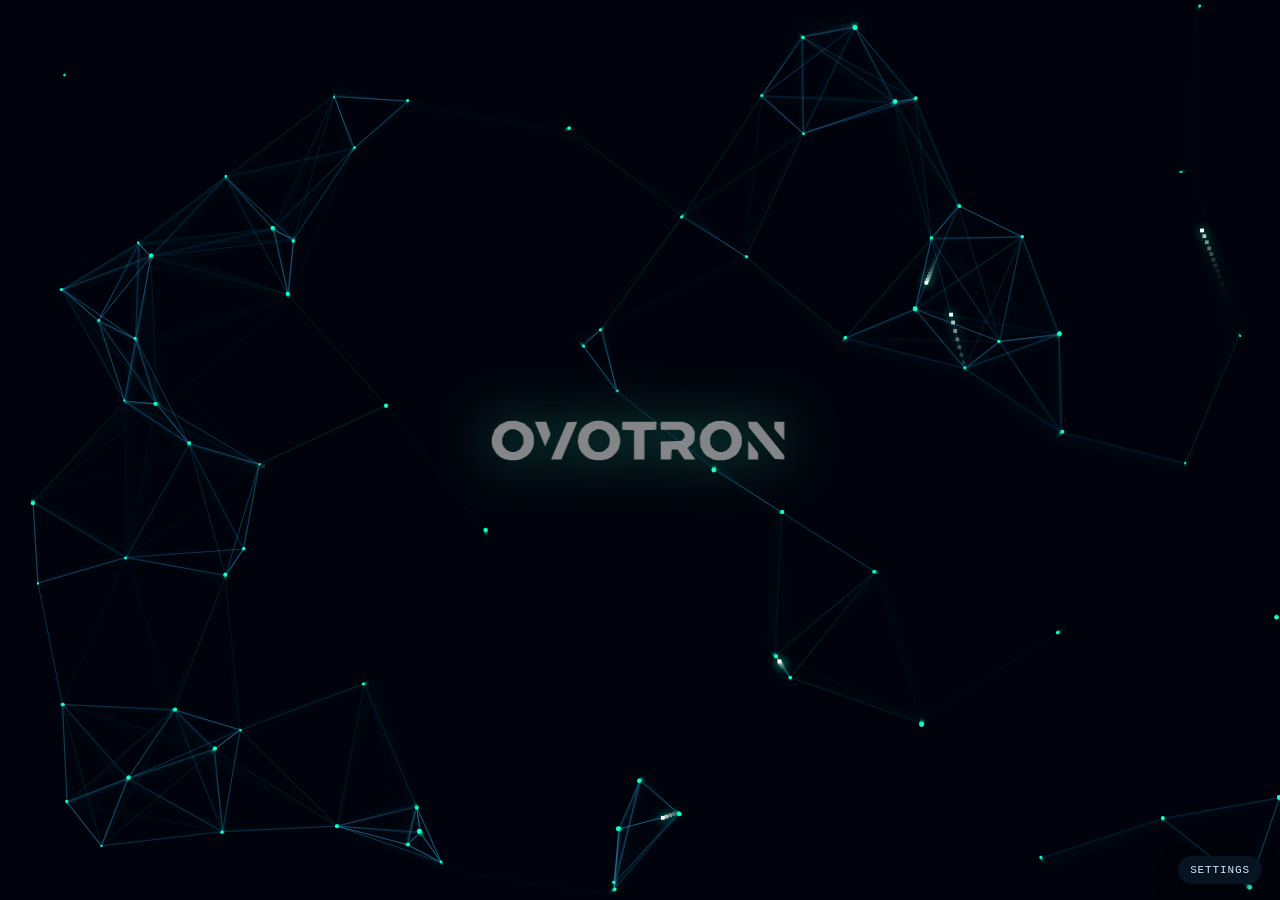
==== index.html @ 28a1f4f0 "Update brand watermark styling and enhance visual effects in index.html" ====
<!DOCTYPE html>
<html lang="en">

<head>
    <meta charset="UTF-8">
    <meta name="viewport" content="width=device-width, initial-scale=1.0">
    <title>Global Core Network | Tier-1 Visualization</title>
    <style>
        :root {
            --bg-0: #040b13;
            --bg-1: #0d1f32;
            --panel: rgba(8, 21, 35, 0.74);
            --line: rgba(95, 197, 255, 0.32);
            --text: #d5e8ff;
            --muted: #88a6c7;
            --accent: #31ffc7;
            --accent-warm: #ffb870;
        }

        * {
            box-sizing: border-box;
        }

        body {
            margin: 0;
            overflow: hidden;
            min-height: 100vh;
            background:
                radial-gradient(circle at 18% 15%, rgba(49, 255, 199, 0.15), transparent 35%),
                radial-gradient(circle at 80% 78%, rgba(255, 184, 112, 0.12), transparent 30%),
                linear-gradient(155deg, var(--bg-1), var(--bg-0) 56%);
            font-family: "Space Mono", "Consolas", "Courier New", monospace;
            color: var(--text);
        }

        canvas {
            position: fixed;
            inset: 0;
            display: block;
            width: 100vw;
            height: 100vh;
            z-index: 0;
            filter: contrast(1.06) saturate(1.15);
        }

        .brand-watermark {
            position: fixed;
            left: 50%;
            top: 50%;
            transform: translate(-50%, -50%);
            width: min(88vw, 1500px);
            height: min(72vh, 900px);
            opacity: 0.52;
            pointer-events: none;
            z-index: 1;
            object-fit: contain;
            mix-blend-mode: screen;
            filter: brightness(1.55) saturate(1.4) contrast(1.18) drop-shadow(0 0 24px rgba(49, 255, 199, 0.74));
        }

        .hud {
            position: fixed;
            top: auto;
            bottom: 16px;
            left: auto;
            right: 16px;
            width: min(440px, calc(100vw - 32px));
            padding: 14px 14px 10px;
            border: 1px solid var(--line);
            border-radius: 16px;
            background: var(--panel);
            -webkit-backdrop-filter: blur(10px);
            backdrop-filter: blur(10px);
            box-shadow: 0 14px 36px rgba(0, 0, 0, 0.34);
            z-index: 2;
            transition: transform 0.32s ease, opacity 0.32s ease;
        }

        .hud.collapsed {
            transform: translateY(calc(100% + 20px));
            opacity: 0;
            pointer-events: none;
        }

        .hud-launcher {
            position: fixed;
            top: auto;
            bottom: 16px;
            right: 18px;
            z-index: 3;
            appearance: none;
            border: 0;
            background: rgba(9, 23, 37, 0.86);
            color: var(--text);
            border-radius: 999px;
            padding: 8px 12px;
            font: inherit;
            font-size: 11px;
            letter-spacing: 0.08em;
            text-transform: uppercase;
            cursor: pointer;
            box-shadow: 0 8px 24px rgba(0, 0, 0, 0.3);
            opacity: 0;
            transform: translateX(-8px);
            pointer-events: none;
            transition: opacity 0.24s ease, transform 0.24s ease, background 0.2s ease;
        }

        .hud-launcher:hover {
            background: rgba(17, 39, 60, 0.92);
        }

        .hud-launcher.visible {
            opacity: 1;
            transform: translateX(0);
            pointer-events: auto;
        }

        .hud-header {
            display: flex;
            gap: 10px;
            align-items: center;
            justify-content: space-between;
            margin-bottom: 10px;
        }

        .hud-actions {
            display: inline-flex;
            align-items: center;
            gap: 8px;
        }

        .title {
            font-size: 12px;
            letter-spacing: 0.12em;
            text-transform: uppercase;
            color: var(--muted);
            margin: 0;
        }

        .status {
            display: inline-flex;
            align-items: center;
            gap: 8px;
            padding: 6px 8px;
            border: 1px solid rgba(49, 255, 199, 0.42);
            border-radius: 999px;
            font-size: 11px;
            letter-spacing: 0.08em;
            text-transform: uppercase;
            color: var(--accent);
            background: rgba(49, 255, 199, 0.08);
        }

        .hud-close {
            appearance: none;
            border: 0;
            background: rgba(149, 182, 223, 0.16);
            color: var(--text);
            width: 28px;
            height: 28px;
            border-radius: 50%;
            font: inherit;
            font-size: 16px;
            line-height: 1;
            cursor: pointer;
            transition: background 0.2s ease, transform 0.2s ease;
        }

        .hud-close:hover {
            background: rgba(149, 182, 223, 0.28);
            transform: scale(1.05);
        }

        .status-dot {
            width: 7px;
            height: 7px;
            border-radius: 50%;
            background: var(--accent);
            box-shadow: 0 0 10px var(--accent);
            animation: pulse 1.2s infinite;
        }

        .stats {
            display: grid;
            grid-template-columns: repeat(2, minmax(0, 1fr));
            gap: 8px;
            margin-bottom: 10px;
        }

        .stat {
            border: 1px solid rgba(149, 182, 223, 0.25);
            border-radius: 10px;
            padding: 8px;
            background: rgba(2, 10, 20, 0.52);
        }

        .stat-label {
            display: block;
            font-size: 10px;
            text-transform: uppercase;
            letter-spacing: 0.12em;
            color: var(--muted);
            margin-bottom: 4px;
        }

        .stat-value {
            font-size: 14px;
            color: var(--text);
        }

        .controls {
            display: flex;
            gap: 8px;
            margin-bottom: 10px;
        }

        .btn {
            appearance: none;
            border: 1px solid rgba(149, 182, 223, 0.35);
            background: rgba(15, 32, 52, 0.8);
            color: var(--text);
            border-radius: 10px;
            padding: 7px 11px;
            font: inherit;
            font-size: 12px;
            cursor: pointer;
            transition: transform 0.15s ease, border-color 0.2s ease, background 0.2s ease;
        }

        .btn:hover {
            transform: translateY(-1px);
            border-color: rgba(49, 255, 199, 0.52);
            background: rgba(16, 42, 67, 0.88);
        }

        .btn.primary {
            border-color: rgba(49, 255, 199, 0.42);
            color: #d8fff3;
            background: rgba(20, 69, 63, 0.55);
        }

        .logs {
            border-top: 1px solid rgba(149, 182, 223, 0.24);
            padding-top: 8px;
            max-height: 158px;
            overflow: auto;
        }

        .log-entry {
            font-size: 11px;
            color: #a9c4e4;
            padding: 2px 0;
            opacity: 0.9;
            animation: reveal 260ms ease;
        }

        .tip {
            font-size: 10px;
            color: #6f8eaf;
            margin-top: 6px;
        }

        @keyframes pulse {

            0%,
            100% {
                opacity: 0.6;
                transform: scale(1);
            }

            50% {
                opacity: 0.5;
                transform: scale(0.82);
            }
        }

        @keyframes reveal {
            from {
                opacity: 0;
                transform: translateY(-3px);
            }

            to {
                opacity: 0.9;
                transform: translateY(0);
            }
        }

        @media (max-width: 760px) {
            .hud {
                top: auto;
                bottom: 10px;
                left: auto;
                right: 10px;
                width: calc(100vw - 20px);
            }

            .hud.collapsed {
                transform: translateY(calc(100% + 20px));
            }

            .hud-launcher {
                top: auto;
                bottom: 10px;
                right: 10px;
            }

            .stats {
                grid-template-columns: repeat(2, minmax(0, 1fr));
            }

            .controls {
                flex-wrap: wrap;
            }

        }

        @media (prefers-reduced-motion: reduce) {

            .status-dot,
            .log-entry,
            .btn,
            .hud-close {
                animation: none !important;
                transition: none !important;
            }
        }
    </style>
</head>

<body>
    <section class="hud collapsed" aria-label="Tier-1 network telemetry">
        <div class="hud-header">
            <p class="title">Global Core Network / Tier-1 Fabric</p>
            <div class="hud-actions">
                <div class="status">
                    <span class="status-dot" aria-hidden="true"></span>
                    Operational
                </div>
                <button id="hudClose" class="hud-close" type="button" aria-label="Close telemetry panel">x</button>
            </div>
        </div>

        <div class="stats">
            <div class="stat">
                <span class="stat-label">Traffic</span>
                <strong id="traffic" class="stat-value">61.8 TB/s</strong>
            </div>
            <div class="stat">
                <span class="stat-label">Latency</span>
                <strong id="latency" class="stat-value">9.2 ms</strong>
            </div>
            <div class="stat">
                <span class="stat-label">Packet Rate</span>
                <strong id="packetRate" class="stat-value">14.3 M/s</strong>
            </div>
            <div class="stat">
                <span class="stat-label">Active Nodes</span>
                <strong id="nodeCount" class="stat-value">0</strong>
            </div>
        </div>

        <div class="controls">
            <button id="toggle" class="btn primary" type="button">Pause Scan</button>
            <button id="burst" class="btn" type="button">Inject Burst</button>
        </div>

        <div id="logs" class="logs" role="log" aria-live="polite" aria-relevant="additions"></div>
        <div class="tip">Tip: press P to pause/resume.</div>
    </section>
    <button id="hudLauncher" class="hud-launcher visible" type="button"
        aria-label="Open telemetry panel">Settings</button>

    <canvas id="canvas" aria-hidden="true">
        Your browser does not support HTML5 canvas.
    </canvas>

    <div class="logo-wrap">
        <svg class="brand-watermark" viewBox="0 0 400 120" xmlns="http://www.w3.org/2000/svg">

            <svg viewBox="0 0 926 684" xmlns="http://www.w3.org/2000/svg">
                <defs></defs>

                <!-- OVOTRON vector lettering -->
                <path fill="#efffff" fill-rule="evenodd"
                    d="M194 284L179 291L169 301L163 317L163 329L165 337L172 349L180 356L188 360L200 363L212 363L221 361L234 354L241 347L246 338L248 331L248 315L246 308L241 299L228 288L212 283Z M365 285L353 291L345 299L339 310L337 325L340 339L344 346L353 355L362 360L374 363L386 363L398 360L407 355L416 346L420 339L423 327L423 319L420 307L416 300L407 291L398 286L386 283L374 283Z M615 284L601 290L589 302L584 316L585 335L592 348L598 354L611 361L620 363L633 363L644 360L656 353L661 348L667 337L669 330L669 316L667 309L660 297L652 290L644 286L632 283Z M250 285L271 335L282 310L273 285Z M336 285L315 286L283 361L304 361Z M427 285L427 301L451 302L451 361L472 361L472 302L496 301L496 285Z M505 285L505 301L544 301L548 303L553 309L553 317L546 324L505 325L505 361L526 361L527 341L539 341L553 361L575 361L559 338L569 330L573 323L574 306L570 297L561 289L549 285Z M682 285L683 296L736 360L755 361L755 353L700 285Z M735 285L735 299L755 323L755 285Z M202 300L209 300L217 303L224 310L227 317L227 330L220 341L210 346L202 346L193 342L186 334L184 327L184 319L188 309L196 302Z M376 300L384 300L393 304L399 311L402 320L401 331L398 337L390 344L384 346L376 346L370 344L363 338L359 330L358 322L361 311L366 305Z M623 300L630 300L638 303L644 309L648 318L648 328L645 336L638 343L630 346L623 346L615 343L608 336L605 329L605 317L608 310L615 303Z M682 323L682 361L702 361L702 348Z" />
            </svg>

        </svg>
    </div>

    <script>
        const canvas = document.getElementById("canvas");
        const ctx = canvas.getContext("2d", { alpha: false });

        const trafficEl = document.getElementById("traffic");
        const latencyEl = document.getElementById("latency");
        const packetRateEl = document.getElementById("packetRate");
        const nodeCountEl = document.getElementById("nodeCount");
        const logContainer = document.getElementById("logs");
        const toggleBtn = document.getElementById("toggle");
        const burstBtn = document.getElementById("burst");
        const hud = document.querySelector(".hud");
        const hudLauncher = document.getElementById("hudLauncher");
        const hudCloseBtn = document.getElementById("hudClose");

        const settings = {
            color: "49, 255, 199",
            linkColor: "95, 197, 255",
            connectionDist: 170,
            packetChance: 0.00085,
            maxPackets: 520
        };

        const state = {
            width: 0,
            height: 0,
            dpr: Math.min(window.devicePixelRatio || 1, 2),
            particles: [],
            packets: [],
            running: true,
            reducedMotion: window.matchMedia("(prefers-reduced-motion: reduce)").matches,
            lastStatsUpdate: 0
        };

        const HUD_AUTO_HIDE_MS = 4200;
        let hudHideTimer = null;

        const logMessages = [
            "CONNECTION OPENED: [UDP] 192.168.1.1 > 10.0.0.45",
            "PACKET LOSS DETECTED: NODE_77",
            "HANDSHAKE SUCCESS: [TLS] TOKYO_CORE",
            "ROUTE REBALANCE: LATENCY OPTIMIZATION",
            "NODE HIT: 200 OK (8ms)",
            "FIREWALL BLOCK: UNAUTHORIZED IP",
            "DATA STREAM: MIRROR JOB 88%"
        ];

        class Particle {
            constructor() {
                this.x = Math.random() * state.width;
                this.y = Math.random() * state.height;
                this.vx = (Math.random() - 0.5) * 0.5;
                this.vy = (Math.random() - 0.5) * 0.5;
                this.size = 0.9 + Math.random() * 1.6;
            }

            update(dt) {
                this.x += this.vx * dt;
                this.y += this.vy * dt;

                if (this.x < 0 || this.x > state.width) {
                    this.vx *= -1;
                    this.x = Math.max(0, Math.min(state.width, this.x));
                }
                if (this.y < 0 || this.y > state.height) {
                    this.vy *= -1;
                    this.y = Math.max(0, Math.min(state.height, this.y));
                }
            }

            draw() {
                ctx.fillStyle = `rgba(${settings.color}, 0.86)`;
                ctx.beginPath();
                ctx.arc(this.x, this.y, this.size, 0, Math.PI * 2);
                ctx.fill();
            }
        }

        class Packet {
            constructor(startNode, endNode) {
                this.start = startNode;
                this.end = endNode;
                this.progress = 0;
                this.speed = 0.012 + Math.random() * 0.032;
            }

            update(dt) {
                this.progress += this.speed * dt;
            }

            draw() {
                const x = this.start.x + (this.end.x - this.start.x) * this.progress;
                const y = this.start.y + (this.end.y - this.start.y) * this.progress;
                ctx.fillStyle = "#ffffff";
                ctx.shadowBlur = 10;
                ctx.shadowColor = "#31ffc7";
                ctx.fillRect(x - 1.9, y - 1.9, 3.8, 3.8);
                ctx.shadowBlur = 0;
            }
        }

        function addLog(customMessage) {
            const entry = document.createElement("div");
            entry.className = "log-entry";
            const message = customMessage || logMessages[Math.floor(Math.random() * logMessages.length)];
            entry.textContent = `> ${message}`;
            logContainer.prepend(entry);
            if (logContainer.children.length > 9) {
                logContainer.lastElementChild.remove();
            }
        }

        function updateStats() {
            trafficEl.textContent = `${(Math.random() * 22 + 51).toFixed(1)} TB/s`;
            latencyEl.textContent = `${(Math.random() * 5 + 6.2).toFixed(1)} ms`;
            packetRateEl.textContent = `${(Math.random() * 3 + 12.5).toFixed(1)} M/s`;
            nodeCountEl.textContent = String(state.particles.length);
        }

        function showHud() {
            hud.classList.remove("collapsed");
            hudLauncher.classList.remove("visible");
        }

        function hideHud() {
            hud.classList.add("collapsed");
            hudLauncher.classList.add("visible");
        }

        function scheduleHudAutoHide() {
            if (hudHideTimer) {
                clearTimeout(hudHideTimer);
            }

            if (hud.classList.contains("collapsed")) {
                return;
            }

            hudHideTimer = setTimeout(() => {
                hideHud();
            }, HUD_AUTO_HIDE_MS);
        }

        function getNodeCount() {
            const area = window.innerWidth * window.innerHeight;
            const scale = Math.max(80, Math.min(190, Math.round(area / 14500)));
            return state.reducedMotion ? Math.round(scale * 0.6) : scale;
        }

        function spawnBurst() {
            for (let i = 0; i < 24; i += 1) {
                const start = state.particles[Math.floor(Math.random() * state.particles.length)];
                const end = state.particles[Math.floor(Math.random() * state.particles.length)];
                if (start && end && start !== end && state.packets.length < settings.maxPackets) {
                    state.packets.push(new Packet(start, end));
                }
            }
            addLog("BANDWIDTH BURST ROUTED THROUGH TIER-1 CORE");
        }

        function resize() {
            state.width = window.innerWidth;
            state.height = window.innerHeight;
            canvas.width = Math.floor(state.width * state.dpr);
            canvas.height = Math.floor(state.height * state.dpr);
            canvas.style.width = `${state.width}px`;
            canvas.style.height = `${state.height}px`;
            ctx.setTransform(state.dpr, 0, 0, state.dpr, 0, 0);

            state.particles = Array.from({ length: getNodeCount() }, () => new Particle());
            state.packets = [];
            updateStats();
        }

        function drawBackground() {
            ctx.fillStyle = "rgba(4, 11, 19, 0.28)";
            ctx.fillRect(0, 0, state.width, state.height);
        }

        function animate(timestamp) {
            const deltaMs = Math.min(36, timestamp - (animate.lastTime || timestamp));
            animate.lastTime = timestamp;
            const dt = deltaMs / 16.67;

            if (state.running) {
                drawBackground();
                const maxDistSq = settings.connectionDist * settings.connectionDist;

                for (let i = 0; i < state.particles.length; i += 1) {
                    const a = state.particles[i];
                    for (let j = i + 1; j < state.particles.length; j += 1) {
                        const b = state.particles[j];
                        const dx = a.x - b.x;
                        const dy = a.y - b.y;
                        const distSq = dx * dx + dy * dy;
                        if (distSq < maxDistSq) {
                            const dist = Math.sqrt(distSq);
                            const opacity = (1 - dist / settings.connectionDist) * 0.26;
                            ctx.strokeStyle = `rgba(${settings.linkColor}, ${opacity})`;
                            ctx.lineWidth = 1;
                            ctx.beginPath();
                            ctx.moveTo(a.x, a.y);
                            ctx.lineTo(b.x, b.y);
                            ctx.stroke();

                            if (!state.reducedMotion && Math.random() < settings.packetChance * dt && state.packets.length < settings.maxPackets) {
                                state.packets.push(new Packet(a, b));
                            }
                        }
                    }
                }

                state.packets = state.packets.filter((packet) => packet.progress < 1);
                state.packets.forEach((packet) => {
                    packet.update(dt);
                    packet.draw();
                });

                state.particles.forEach((particle) => {
                    particle.update(dt);
                    particle.draw();
                });

                if (!state.reducedMotion && Math.random() > 0.992) {
                    ctx.fillStyle = "rgba(49, 255, 199, 0.03)";
                    ctx.fillRect(0, 0, state.width, state.height);
                }
            }

            if (timestamp - state.lastStatsUpdate > 700) {
                updateStats();
                state.lastStatsUpdate = timestamp;
            }

            requestAnimationFrame(animate);
        }

        function setRunning(nextRunning) {
            state.running = nextRunning;
            toggleBtn.textContent = state.running ? "Pause Scan" : "Resume Scan";
            addLog(state.running ? "SCAN LOOP RESUMED" : "SCAN LOOP PAUSED");
            scheduleHudAutoHide();
        }

        toggleBtn.addEventListener("click", () => setRunning(!state.running));
        burstBtn.addEventListener("click", () => {
            spawnBurst();
            scheduleHudAutoHide();
        });

        hudLauncher.addEventListener("click", () => {
            showHud();
            scheduleHudAutoHide();
        });

        hudCloseBtn.addEventListener("click", () => {
            hideHud();
        });

        hud.addEventListener("pointerenter", () => {
            if (hudHideTimer) {
                clearTimeout(hudHideTimer);
            }
        });

        hud.addEventListener("pointerleave", () => {
            scheduleHudAutoHide();
        });

        document.addEventListener("pointerdown", () => {
            if (!hud.classList.contains("collapsed")) {
                scheduleHudAutoHide();
            }
        });

        document.addEventListener("keydown", (event) => {
            if (event.key.toLowerCase() === "p") {
                setRunning(!state.running);
                return;
            }

            if (event.key === "Escape") {
                hideHud();
                return;
            }

            if (hud.classList.contains("collapsed") && (event.key === "h" || event.key === "H")) {
                showHud();
            }

            scheduleHudAutoHide();
        });

        window.addEventListener("resize", resize);

        addLog("TIER-1 CONTROL PLANE INITIALIZED");
        addLog("BGP SESSIONS NOMINAL");
        setInterval(() => addLog(), 2200);

        resize();
        scheduleHudAutoHide();
        requestAnimationFrame(animate);
    </script>
</body>

</html>
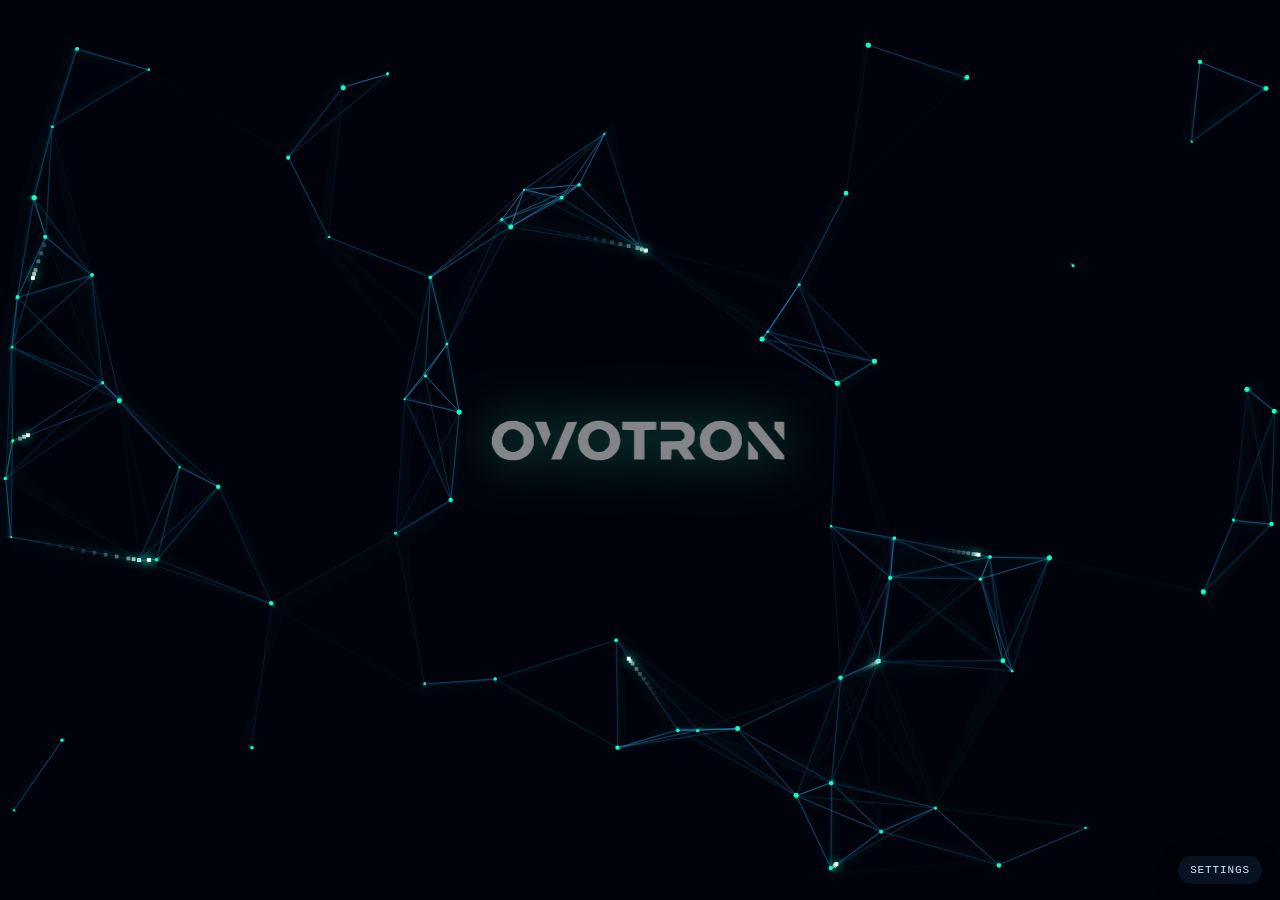
==== commit 0812dcd3: "Add favicon images and web manifest file - Added favicon images: favicon-16x16.png, favicon-32x32.pn" ====
--- a/index.html
+++ b/index.html
@@ -4,6 +4,10 @@
 <head>
     <meta charset="UTF-8">
     <meta name="viewport" content="width=device-width, initial-scale=1.0">
+    <link rel="apple-touch-icon" sizes="180x180" href="/apple-touch-icon.png">
+    <link rel="icon" type="image/png" sizes="32x32" href="/favicon-32x32.png">
+    <link rel="icon" type="image/png" sizes="16x16" href="/favicon-16x16.png">
+    <link rel="manifest" href="/site.webmanifest">
     <title>Global Core Network | Tier-1 Visualization</title>
     <style>
         :root {
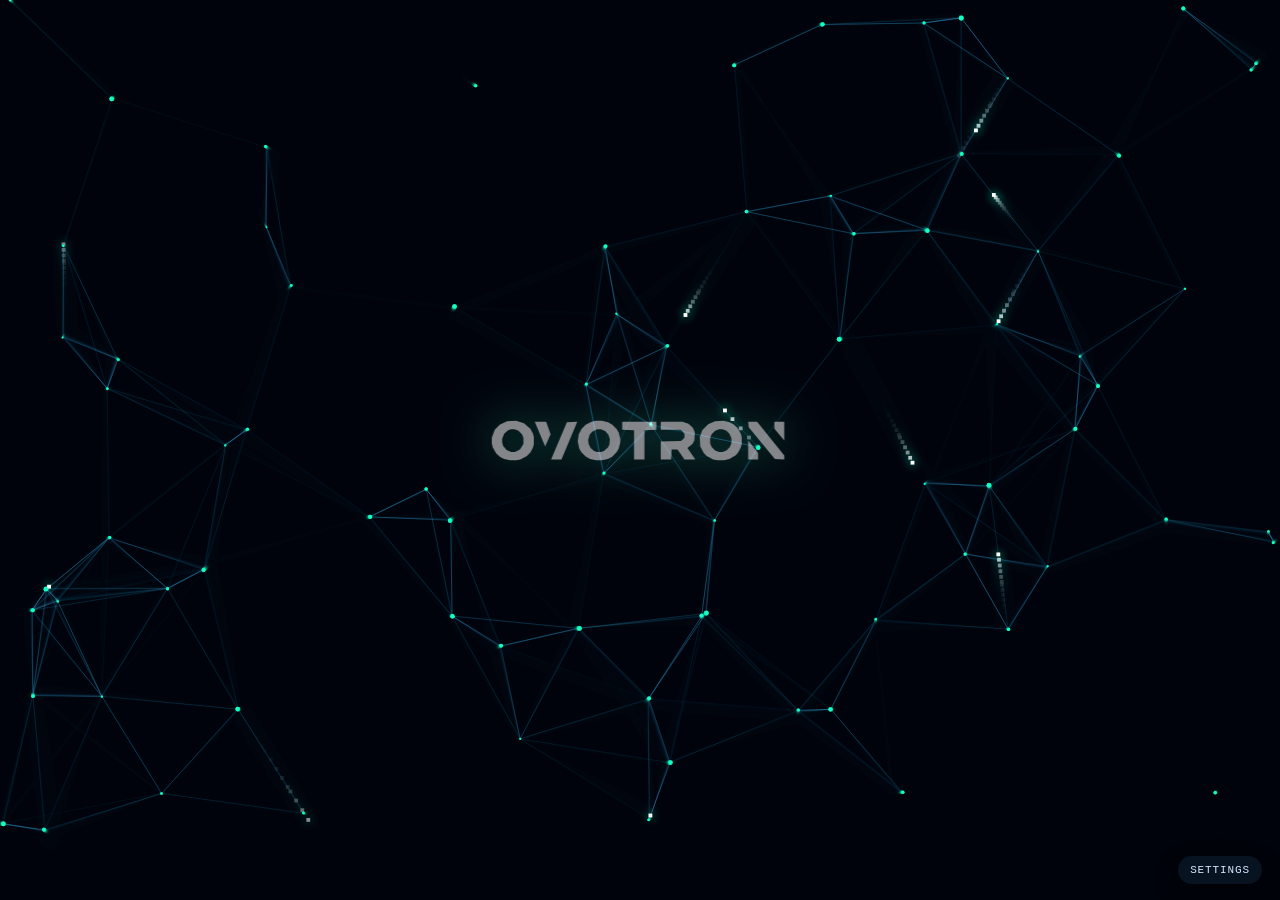
==== commit 3a4e3274: "Update page title to reflect branding as OVOTRON" ====
--- a/index.html
+++ b/index.html
@@ -8,7 +8,7 @@
     <link rel="icon" type="image/png" sizes="32x32" href="/favicon-32x32.png">
     <link rel="icon" type="image/png" sizes="16x16" href="/favicon-16x16.png">
     <link rel="manifest" href="/site.webmanifest">
-    <title>Global Core Network | Tier-1 Visualization</title>
+    <title>OVOTRON</title>
     <style>
         :root {
             --bg-0: #040b13;
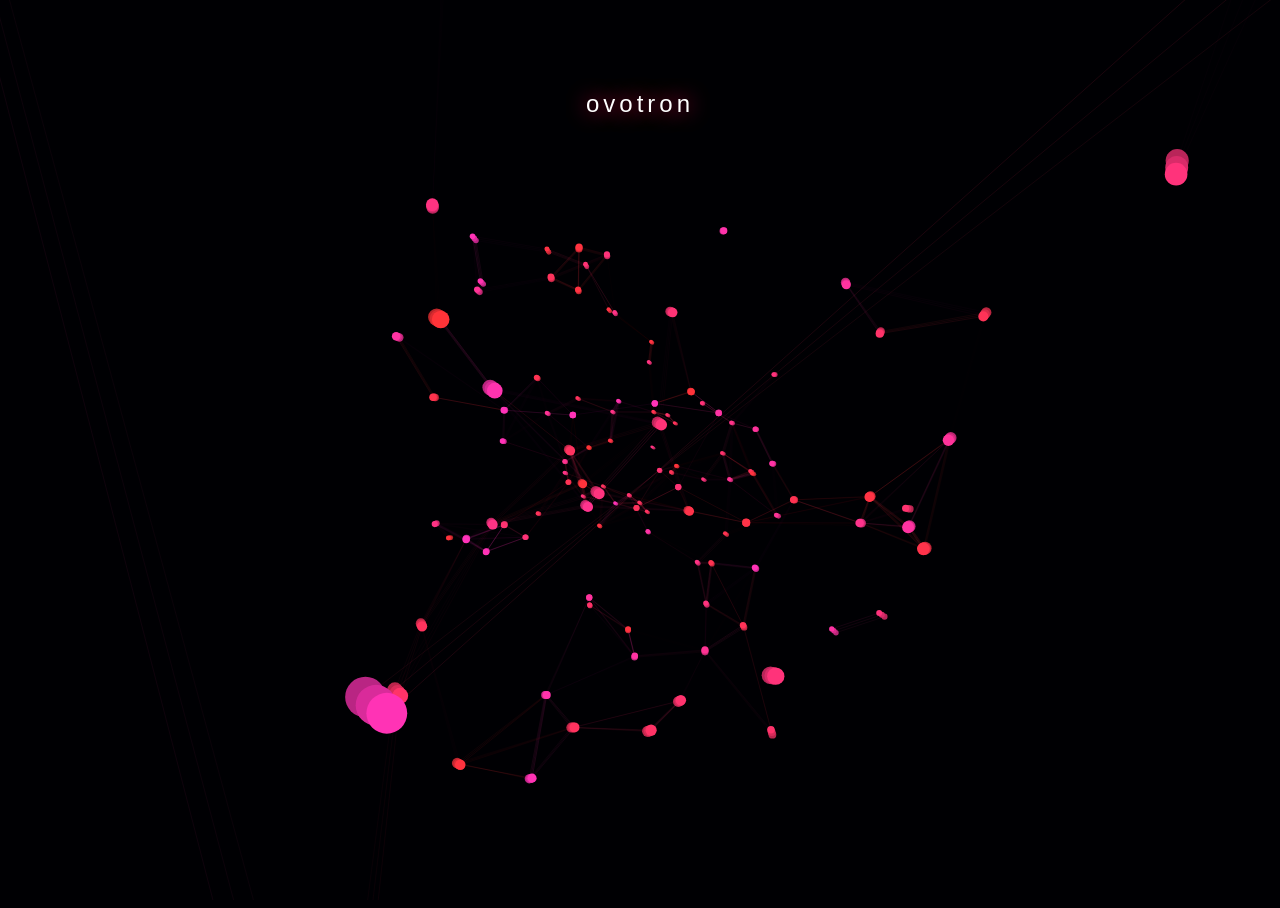
==== commit 134369f2: "Refactor index.html for improved styling and performance; add workspace.xml for project configuratio" ====
--- a/index.html
+++ b/index.html
@@ -10,692 +10,152 @@
     <link rel="manifest" href="/site.webmanifest">
     <title>OVOTRON</title>
     <style>
-        :root {
-            --bg-0: #040b13;
-            --bg-1: #0d1f32;
-            --panel: rgba(8, 21, 35, 0.74);
-            --line: rgba(95, 197, 255, 0.32);
-            --text: #d5e8ff;
-            --muted: #88a6c7;
-            --accent: #31ffc7;
-            --accent-warm: #ffb870;
-        }
-
+    <style>
         * {
+            margin: 0;
+            padding: 0;
             box-sizing: border-box;
         }
 
-        body {
-            margin: 0;
+        body,
+        html {
+            width: 100%;
+            height: 100%;
             overflow: hidden;
-            min-height: 100vh;
-            background:
-                radial-gradient(circle at 18% 15%, rgba(49, 255, 199, 0.15), transparent 35%),
-                radial-gradient(circle at 80% 78%, rgba(255, 184, 112, 0.12), transparent 30%),
-                linear-gradient(155deg, var(--bg-1), var(--bg-0) 56%);
-            font-family: "Space Mono", "Consolas", "Courier New", monospace;
-            color: var(--text);
+            background: #010105;
         }
 
         canvas {
-            position: fixed;
-            inset: 0;
-            display: block;
-            width: 100vw;
-            height: 100vh;
-            z-index: 0;
-            filter: contrast(1.06) saturate(1.15);
-        }
-
-        .brand-watermark {
-            position: fixed;
-            left: 50%;
-            top: 50%;
-            transform: translate(-50%, -50%);
-            width: min(88vw, 1500px);
-            height: min(72vh, 900px);
-            opacity: 0.52;
-            pointer-events: none;
-            z-index: 1;
-            object-fit: contain;
-            mix-blend-mode: screen;
-            filter: brightness(1.55) saturate(1.4) contrast(1.18) drop-shadow(0 0 24px rgba(49, 255, 199, 0.74));
-        }
-
-        .hud {
-            position: fixed;
-            top: auto;
-            bottom: 16px;
-            left: auto;
-            right: 16px;
-            width: min(440px, calc(100vw - 32px));
-            padding: 14px 14px 10px;
-            border: 1px solid var(--line);
-            border-radius: 16px;
-            background: var(--panel);
-            -webkit-backdrop-filter: blur(10px);
-            backdrop-filter: blur(10px);
-            box-shadow: 0 14px 36px rgba(0, 0, 0, 0.34);
-            z-index: 2;
-            transition: transform 0.32s ease, opacity 0.32s ease;
-        }
-
-        .hud.collapsed {
-            transform: translateY(calc(100% + 20px));
-            opacity: 0;
-            pointer-events: none;
-        }
-
-        .hud-launcher {
-            position: fixed;
-            top: auto;
-            bottom: 16px;
-            right: 18px;
-            z-index: 3;
-            appearance: none;
-            border: 0;
-            background: rgba(9, 23, 37, 0.86);
-            color: var(--text);
-            border-radius: 999px;
-            padding: 8px 12px;
-            font: inherit;
-            font-size: 11px;
-            letter-spacing: 0.08em;
-            text-transform: uppercase;
-            cursor: pointer;
-            box-shadow: 0 8px 24px rgba(0, 0, 0, 0.3);
-            opacity: 0;
-            transform: translateX(-8px);
-            pointer-events: none;
-            transition: opacity 0.24s ease, transform 0.24s ease, background 0.2s ease;
-        }
-
-        .hud-launcher:hover {
-            background: rgba(17, 39, 60, 0.92);
-        }
-
-        .hud-launcher.visible {
-            opacity: 1;
-            transform: translateX(0);
-            pointer-events: auto;
-        }
-
-        .hud-header {
-            display: flex;
-            gap: 10px;
-            align-items: center;
-            justify-content: space-between;
-            margin-bottom: 10px;
-        }
-
-        .hud-actions {
-            display: inline-flex;
-            align-items: center;
-            gap: 8px;
+            position: absolute;
+            top: 0;
+            left: 0;
+            width: 100%;
+            height: 100%;
         }
 
         .title {
-            font-size: 12px;
-            letter-spacing: 0.12em;
-            text-transform: uppercase;
-            color: var(--muted);
-            margin: 0;
-        }
-
-        .status {
-            display: inline-flex;
-            align-items: center;
-            gap: 8px;
-            padding: 6px 8px;
-            border: 1px solid rgba(49, 255, 199, 0.42);
-            border-radius: 999px;
-            font-size: 11px;
-            letter-spacing: 0.08em;
-            text-transform: uppercase;
-            color: var(--accent);
-            background: rgba(49, 255, 199, 0.08);
-        }
-
-        .hud-close {
-            appearance: none;
-            border: 0;
-            background: rgba(149, 182, 223, 0.16);
-            color: var(--text);
-            width: 28px;
-            height: 28px;
-            border-radius: 50%;
-            font: inherit;
-            font-size: 16px;
-            line-height: 1;
-            cursor: pointer;
-            transition: background 0.2s ease, transform 0.2s ease;
-        }
-
-        .hud-close:hover {
-            background: rgba(149, 182, 223, 0.28);
-            transform: scale(1.05);
-        }
-
-        .status-dot {
-            width: 7px;
-            height: 7px;
-            border-radius: 50%;
-            background: var(--accent);
-            box-shadow: 0 0 10px var(--accent);
-            animation: pulse 1.2s infinite;
-        }
-
-        .stats {
-            display: grid;
-            grid-template-columns: repeat(2, minmax(0, 1fr));
-            gap: 8px;
-            margin-bottom: 10px;
-        }
-
-        .stat {
-            border: 1px solid rgba(149, 182, 223, 0.25);
-            border-radius: 10px;
-            padding: 8px;
-            background: rgba(2, 10, 20, 0.52);
-        }
-
-        .stat-label {
-            display: block;
-            font-size: 10px;
-            text-transform: uppercase;
-            letter-spacing: 0.12em;
-            color: var(--muted);
-            margin-bottom: 4px;
-        }
-
-        .stat-value {
-            font-size: 14px;
-            color: var(--text);
-        }
-
-        .controls {
-            display: flex;
-            gap: 8px;
-            margin-bottom: 10px;
-        }
-
-        .btn {
-            appearance: none;
-            border: 1px solid rgba(149, 182, 223, 0.35);
-            background: rgba(15, 32, 52, 0.8);
-            color: var(--text);
-            border-radius: 10px;
-            padding: 7px 11px;
-            font: inherit;
-            font-size: 12px;
-            cursor: pointer;
-            transition: transform 0.15s ease, border-color 0.2s ease, background 0.2s ease;
-        }
-
-        .btn:hover {
-            transform: translateY(-1px);
-            border-color: rgba(49, 255, 199, 0.52);
-            background: rgba(16, 42, 67, 0.88);
-        }
-
-        .btn.primary {
-            border-color: rgba(49, 255, 199, 0.42);
-            color: #d8fff3;
-            background: rgba(20, 69, 63, 0.55);
-        }
-
-        .logs {
-            border-top: 1px solid rgba(149, 182, 223, 0.24);
-            padding-top: 8px;
-            max-height: 158px;
-            overflow: auto;
-        }
-
-        .log-entry {
-            font-size: 11px;
-            color: #a9c4e4;
-            padding: 2px 0;
-            opacity: 0.9;
-            animation: reveal 260ms ease;
-        }
-
-        .tip {
-            font-size: 10px;
-            color: #6f8eaf;
-            margin-top: 6px;
-        }
-
-        @keyframes pulse {
-
-            0%,
-            100% {
-                opacity: 0.6;
-                transform: scale(1);
-            }
-
-            50% {
-                opacity: 0.5;
-                transform: scale(0.82);
-            }
-        }
-
-        @keyframes reveal {
-            from {
-                opacity: 0;
-                transform: translateY(-3px);
-            }
-
-            to {
-                opacity: 0.9;
-                transform: translateY(0);
-            }
-        }
-
-        @media (max-width: 760px) {
-            .hud {
-                top: auto;
-                bottom: 10px;
-                left: auto;
-                right: 10px;
-                width: calc(100vw - 20px);
-            }
-
-            .hud.collapsed {
-                transform: translateY(calc(100% + 20px));
-            }
-
-            .hud-launcher {
-                top: auto;
-                bottom: 10px;
-                right: 10px;
-            }
-
-            .stats {
-                grid-template-columns: repeat(2, minmax(0, 1fr));
-            }
-
-            .controls {
-                flex-wrap: wrap;
-            }
-
-        }
-
-        @media (prefers-reduced-motion: reduce) {
-
-            .status-dot,
-            .log-entry,
-            .btn,
-            .hud-close {
-                animation: none !important;
-                transition: none !important;
-            }
+            position: absolute;
+            top: 10%;
+            left: 50%;
+            transform: translateX(-50%);
+            color: #fff;
+            font-family: 'Arial Black', sans-serif;
+            font-size: 1.5rem;
+            letter-spacing: 4px;
+            text-align: center;
+            text-shadow: 0 0 20px #ff0055;
+            z-index: 10;
+            pointer-events: none;
         }
     </style>
 </head>
 
 <body>
-    <section class="hud collapsed" aria-label="Tier-1 network telemetry">
-        <div class="hud-header">
-            <p class="title">Global Core Network / Tier-1 Fabric</p>
-            <div class="hud-actions">
-                <div class="status">
-                    <span class="status-dot" aria-hidden="true"></span>
-                    Operational
-                </div>
-                <button id="hudClose" class="hud-close" type="button" aria-label="Close telemetry panel">x</button>
-            </div>
-        </div>
 
-        <div class="stats">
-            <div class="stat">
-                <span class="stat-label">Traffic</span>
-                <strong id="traffic" class="stat-value">61.8 TB/s</strong>
-            </div>
-            <div class="stat">
-                <span class="stat-label">Latency</span>
-                <strong id="latency" class="stat-value">9.2 ms</strong>
-            </div>
-            <div class="stat">
-                <span class="stat-label">Packet Rate</span>
-                <strong id="packetRate" class="stat-value">14.3 M/s</strong>
-            </div>
-            <div class="stat">
-                <span class="stat-label">Active Nodes</span>
-                <strong id="nodeCount" class="stat-value">0</strong>
-            </div>
-        </div>
-
-        <div class="controls">
-            <button id="toggle" class="btn primary" type="button">Pause Scan</button>
-            <button id="burst" class="btn" type="button">Inject Burst</button>
-        </div>
-
-        <div id="logs" class="logs" role="log" aria-live="polite" aria-relevant="additions"></div>
-        <div class="tip">Tip: press P to pause/resume.</div>
-    </section>
-    <button id="hudLauncher" class="hud-launcher visible" type="button"
-        aria-label="Open telemetry panel">Settings</button>
-
-    <canvas id="canvas" aria-hidden="true">
-        Your browser does not support HTML5 canvas.
-    </canvas>
-
-    <div class="logo-wrap">
-        <svg class="brand-watermark" viewBox="0 0 400 120" xmlns="http://www.w3.org/2000/svg">
-
-            <svg viewBox="0 0 926 684" xmlns="http://www.w3.org/2000/svg">
-                <defs></defs>
-
-                <!-- OVOTRON vector lettering -->
-                <path fill="#efffff" fill-rule="evenodd"
-                    d="M194 284L179 291L169 301L163 317L163 329L165 337L172 349L180 356L188 360L200 363L212 363L221 361L234 354L241 347L246 338L248 331L248 315L246 308L241 299L228 288L212 283Z M365 285L353 291L345 299L339 310L337 325L340 339L344 346L353 355L362 360L374 363L386 363L398 360L407 355L416 346L420 339L423 327L423 319L420 307L416 300L407 291L398 286L386 283L374 283Z M615 284L601 290L589 302L584 316L585 335L592 348L598 354L611 361L620 363L633 363L644 360L656 353L661 348L667 337L669 330L669 316L667 309L660 297L652 290L644 286L632 283Z M250 285L271 335L282 310L273 285Z M336 285L315 286L283 361L304 361Z M427 285L427 301L451 302L451 361L472 361L472 302L496 301L496 285Z M505 285L505 301L544 301L548 303L553 309L553 317L546 324L505 325L505 361L526 361L527 341L539 341L553 361L575 361L559 338L569 330L573 323L574 306L570 297L561 289L549 285Z M682 285L683 296L736 360L755 361L755 353L700 285Z M735 285L735 299L755 323L755 285Z M202 300L209 300L217 303L224 310L227 317L227 330L220 341L210 346L202 346L193 342L186 334L184 327L184 319L188 309L196 302Z M376 300L384 300L393 304L399 311L402 320L401 331L398 337L390 344L384 346L376 346L370 344L363 338L359 330L358 322L361 311L366 305Z M623 300L630 300L638 303L644 309L648 318L648 328L645 336L638 343L630 346L623 346L615 343L608 336L605 329L605 317L608 310L615 303Z M682 323L682 361L702 361L702 348Z" />
-            </svg>
-
-        </svg>
-    </div>
+    <div class="title">ovotron</div>
+    <canvas id="quantumCanvas"></canvas>
 
     <script>
-        const canvas = document.getElementById("canvas");
-        const ctx = canvas.getContext("2d", { alpha: false });
+        const canvas = document.getElementById("quantumCanvas");
+        const ctx = canvas.getContext("2d");
 
-        const trafficEl = document.getElementById("traffic");
-        const latencyEl = document.getElementById("latency");
-        const packetRateEl = document.getElementById("packetRate");
-        const nodeCountEl = document.getElementById("nodeCount");
-        const logContainer = document.getElementById("logs");
-        const toggleBtn = document.getElementById("toggle");
-        const burstBtn = document.getElementById("burst");
-        const hud = document.querySelector(".hud");
-        const hudLauncher = document.getElementById("hudLauncher");
-        const hudCloseBtn = document.getElementById("hudClose");
+        function resize() {
+            canvas.width = window.innerWidth;
+            canvas.height = window.innerHeight;
+        }
+        resize();
+        window.addEventListener("resize", resize);
 
-        const settings = {
-            color: "49, 255, 199",
-            linkColor: "95, 197, 255",
-            connectionDist: 170,
-            packetChance: 0.00085,
-            maxPackets: 520
-        };
 
-        const state = {
-            width: 0,
-            height: 0,
-            dpr: Math.min(window.devicePixelRatio || 1, 2),
-            particles: [],
-            packets: [],
-            running: true,
-            reducedMotion: window.matchMedia("(prefers-reduced-motion: reduce)").matches,
-            lastStatsUpdate: 0
-        };
+        let nodes = [];
+        const numNodes = 120;
+        const fov = 250;
 
-        const HUD_AUTO_HIDE_MS = 4200;
-        let hudHideTimer = null;
+        for (let i = 0; i < numNodes; i++) {
+            nodes.push({
+                x: (Math.random() - 0.5) * 400,
+                y: (Math.random() - 0.5) * 400,
+                z: (Math.random() - 0.5) * 400,
+                color: `hsl(${Math.random() * 40 + 320}, 100%, 60%)`
+            });
+        }
 
-        const logMessages = [
-            "CONNECTION OPENED: [UDP] 192.168.1.1 > 10.0.0.45",
-            "PACKET LOSS DETECTED: NODE_77",
-            "HANDSHAKE SUCCESS: [TLS] TOKYO_CORE",
-            "ROUTE REBALANCE: LATENCY OPTIMIZATION",
-            "NODE HIT: 200 OK (8ms)",
-            "FIREWALL BLOCK: UNAUTHORIZED IP",
-            "DATA STREAM: MIRROR JOB 88%"
-        ];
+        let angleX = 0.005;
+        let angleY = 0.008;
 
-        class Particle {
-            constructor() {
-                this.x = Math.random() * state.width;
-                this.y = Math.random() * state.height;
-                this.vx = (Math.random() - 0.5) * 0.5;
-                this.vy = (Math.random() - 0.5) * 0.5;
-                this.size = 0.9 + Math.random() * 1.6;
-            }
+        function rotateX(node, angle) {
+            let cos = Math.cos(angle);
+            let sin = Math.sin(angle);
+            let y1 = node.y * cos - node.z * sin;
+            let z1 = node.z * cos + node.y * sin;
+            node.y = y1;
+            node.z = z1;
+        }
 
-            update(dt) {
-                this.x += this.vx * dt;
-                this.y += this.vy * dt;
+        function rotateY(node, angle) {
+            let cos = Math.cos(angle);
+            let sin = Math.sin(angle);
+            let x1 = node.x * cos - node.z * sin;
+            let z1 = node.z * cos + node.x * sin;
+            node.x = x1;
+            node.z = z1;
+        }
 
-                if (this.x < 0 || this.x > state.width) {
-                    this.vx *= -1;
-                    this.x = Math.max(0, Math.min(state.width, this.x));
-                }
-                if (this.y < 0 || this.y > state.height) {
-                    this.vy *= -1;
-                    this.y = Math.max(0, Math.min(state.height, this.y));
+        function animate() {
+            ctx.fillStyle = "rgba(1, 1, 5, 0.15)";
+            ctx.fillRect(0, 0, canvas.width, canvas.height);
+
+            const cx = canvas.width / 2;
+            const cy = canvas.height / 2;
+
+            nodes.forEach(node => {
+                rotateX(node, angleX);
+                rotateY(node, angleY);
+
+
+                let scale = fov / (fov + node.z);
+                node.screenX = cx + node.x * scale;
+                node.screenY = cy + node.y * scale;
+                node.screenSize = Math.max(0.1, scale * 3);
+            });
+
+            for (let i = 0; i < nodes.length; i++) {
+                for (let j = i + 1; j < nodes.length; j++) {
+                    let n1 = nodes[i];
+                    let n2 = nodes[j];
+
+
+                    let dist = Math.hypot(n1.x - n2.x, n1.y - n2.y, n1.z - n2.z);
+
+                    if (dist < 90) {
+                        ctx.beginPath();
+                        ctx.strokeStyle = n1.color;
+                        ctx.globalAlpha = (1 - dist / 90) * 0.4;
+                        ctx.lineWidth = 0.5;
+                        ctx.moveTo(n1.screenX, n1.screenY);
+                        ctx.lineTo(n2.screenX, n2.screenY);
+                        ctx.stroke();
+                    }
                 }
             }
 
-            draw() {
-                ctx.fillStyle = `rgba(${settings.color}, 0.86)`;
+            nodes.forEach(node => {
                 ctx.beginPath();
-                ctx.arc(this.x, this.y, this.size, 0, Math.PI * 2);
+                ctx.fillStyle = node.color;
+                ctx.globalAlpha = 1;
+                ctx.arc(node.screenX, node.screenY, node.screenSize, 0, Math.PI * 2);
                 ctx.fill();
-            }
-        }
-
-        class Packet {
-            constructor(startNode, endNode) {
-                this.start = startNode;
-                this.end = endNode;
-                this.progress = 0;
-                this.speed = 0.012 + Math.random() * 0.032;
-            }
-
-            update(dt) {
-                this.progress += this.speed * dt;
-            }
-
-            draw() {
-                const x = this.start.x + (this.end.x - this.start.x) * this.progress;
-                const y = this.start.y + (this.end.y - this.start.y) * this.progress;
-                ctx.fillStyle = "#ffffff";
-                ctx.shadowBlur = 10;
-                ctx.shadowColor = "#31ffc7";
-                ctx.fillRect(x - 1.9, y - 1.9, 3.8, 3.8);
-                ctx.shadowBlur = 0;
-            }
-        }
-
-        function addLog(customMessage) {
-            const entry = document.createElement("div");
-            entry.className = "log-entry";
-            const message = customMessage || logMessages[Math.floor(Math.random() * logMessages.length)];
-            entry.textContent = `> ${message}`;
-            logContainer.prepend(entry);
-            if (logContainer.children.length > 9) {
-                logContainer.lastElementChild.remove();
-            }
-        }
-
-        function updateStats() {
-            trafficEl.textContent = `${(Math.random() * 22 + 51).toFixed(1)} TB/s`;
-            latencyEl.textContent = `${(Math.random() * 5 + 6.2).toFixed(1)} ms`;
-            packetRateEl.textContent = `${(Math.random() * 3 + 12.5).toFixed(1)} M/s`;
-            nodeCountEl.textContent = String(state.particles.length);
-        }
-
-        function showHud() {
-            hud.classList.remove("collapsed");
-            hudLauncher.classList.remove("visible");
-        }
-
-        function hideHud() {
-            hud.classList.add("collapsed");
-            hudLauncher.classList.add("visible");
-        }
-
-        function scheduleHudAutoHide() {
-            if (hudHideTimer) {
-                clearTimeout(hudHideTimer);
-            }
-
-            if (hud.classList.contains("collapsed")) {
-                return;
-            }
-
-            hudHideTimer = setTimeout(() => {
-                hideHud();
-            }, HUD_AUTO_HIDE_MS);
-        }
-
-        function getNodeCount() {
-            const area = window.innerWidth * window.innerHeight;
-            const scale = Math.max(80, Math.min(190, Math.round(area / 14500)));
-            return state.reducedMotion ? Math.round(scale * 0.6) : scale;
-        }
-
-        function spawnBurst() {
-            for (let i = 0; i < 24; i += 1) {
-                const start = state.particles[Math.floor(Math.random() * state.particles.length)];
-                const end = state.particles[Math.floor(Math.random() * state.particles.length)];
-                if (start && end && start !== end && state.packets.length < settings.maxPackets) {
-                    state.packets.push(new Packet(start, end));
-                }
-            }
-            addLog("BANDWIDTH BURST ROUTED THROUGH TIER-1 CORE");
-        }
-
-        function resize() {
-            state.width = window.innerWidth;
-            state.height = window.innerHeight;
-            canvas.width = Math.floor(state.width * state.dpr);
-            canvas.height = Math.floor(state.height * state.dpr);
-            canvas.style.width = `${state.width}px`;
-            canvas.style.height = `${state.height}px`;
-            ctx.setTransform(state.dpr, 0, 0, state.dpr, 0, 0);
-
-            state.particles = Array.from({ length: getNodeCount() }, () => new Particle());
-            state.packets = [];
-            updateStats();
-        }
-
-        function drawBackground() {
-            ctx.fillStyle = "rgba(4, 11, 19, 0.28)";
-            ctx.fillRect(0, 0, state.width, state.height);
-        }
-
-        function animate(timestamp) {
-            const deltaMs = Math.min(36, timestamp - (animate.lastTime || timestamp));
-            animate.lastTime = timestamp;
-            const dt = deltaMs / 16.67;
-
-            if (state.running) {
-                drawBackground();
-                const maxDistSq = settings.connectionDist * settings.connectionDist;
-
-                for (let i = 0; i < state.particles.length; i += 1) {
-                    const a = state.particles[i];
-                    for (let j = i + 1; j < state.particles.length; j += 1) {
-                        const b = state.particles[j];
-                        const dx = a.x - b.x;
-                        const dy = a.y - b.y;
-                        const distSq = dx * dx + dy * dy;
-                        if (distSq < maxDistSq) {
-                            const dist = Math.sqrt(distSq);
-                            const opacity = (1 - dist / settings.connectionDist) * 0.26;
-                            ctx.strokeStyle = `rgba(${settings.linkColor}, ${opacity})`;
-                            ctx.lineWidth = 1;
-                            ctx.beginPath();
-                            ctx.moveTo(a.x, a.y);
-                            ctx.lineTo(b.x, b.y);
-                            ctx.stroke();
-
-                            if (!state.reducedMotion && Math.random() < settings.packetChance * dt && state.packets.length < settings.maxPackets) {
-                                state.packets.push(new Packet(a, b));
-                            }
-                        }
-                    }
-                }
-
-                state.packets = state.packets.filter((packet) => packet.progress < 1);
-                state.packets.forEach((packet) => {
-                    packet.update(dt);
-                    packet.draw();
-                });
-
-                state.particles.forEach((particle) => {
-                    particle.update(dt);
-                    particle.draw();
-                });
-
-                if (!state.reducedMotion && Math.random() > 0.992) {
-                    ctx.fillStyle = "rgba(49, 255, 199, 0.03)";
-                    ctx.fillRect(0, 0, state.width, state.height);
-                }
-            }
-
-            if (timestamp - state.lastStatsUpdate > 700) {
-                updateStats();
-                state.lastStatsUpdate = timestamp;
-            }
+            });
 
             requestAnimationFrame(animate);
         }
 
-        function setRunning(nextRunning) {
-            state.running = nextRunning;
-            toggleBtn.textContent = state.running ? "Pause Scan" : "Resume Scan";
-            addLog(state.running ? "SCAN LOOP RESUMED" : "SCAN LOOP PAUSED");
-            scheduleHudAutoHide();
-        }
-
-        toggleBtn.addEventListener("click", () => setRunning(!state.running));
-        burstBtn.addEventListener("click", () => {
-            spawnBurst();
-            scheduleHudAutoHide();
+        window.addEventListener("touchmove", (e) => {
+            angleX = (e.touches[0].clientY / window.innerHeight - 0.5) * 0.05;
+            angleY = (e.touches[0].clientX / window.innerWidth - 0.5) * 0.05;
         });
 
-        hudLauncher.addEventListener("click", () => {
-            showHud();
-            scheduleHudAutoHide();
-        });
-
-        hudCloseBtn.addEventListener("click", () => {
-            hideHud();
-        });
-
-        hud.addEventListener("pointerenter", () => {
-            if (hudHideTimer) {
-                clearTimeout(hudHideTimer);
-            }
-        });
-
-        hud.addEventListener("pointerleave", () => {
-            scheduleHudAutoHide();
-        });
-
-        document.addEventListener("pointerdown", () => {
-            if (!hud.classList.contains("collapsed")) {
-                scheduleHudAutoHide();
-            }
-        });
-
-        document.addEventListener("keydown", (event) => {
-            if (event.key.toLowerCase() === "p") {
-                setRunning(!state.running);
-                return;
-            }
-
-            if (event.key === "Escape") {
-                hideHud();
-                return;
-            }
-
-            if (hud.classList.contains("collapsed") && (event.key === "h" || event.key === "H")) {
-                showHud();
-            }
-
-            scheduleHudAutoHide();
-        });
-
-        window.addEventListener("resize", resize);
-
-        addLog("TIER-1 CONTROL PLANE INITIALIZED");
-        addLog("BGP SESSIONS NOMINAL");
-        setInterval(() => addLog(), 2200);
-
-        resize();
-        scheduleHudAutoHide();
-        requestAnimationFrame(animate);
+        animate();
     </script>
 </body>
 
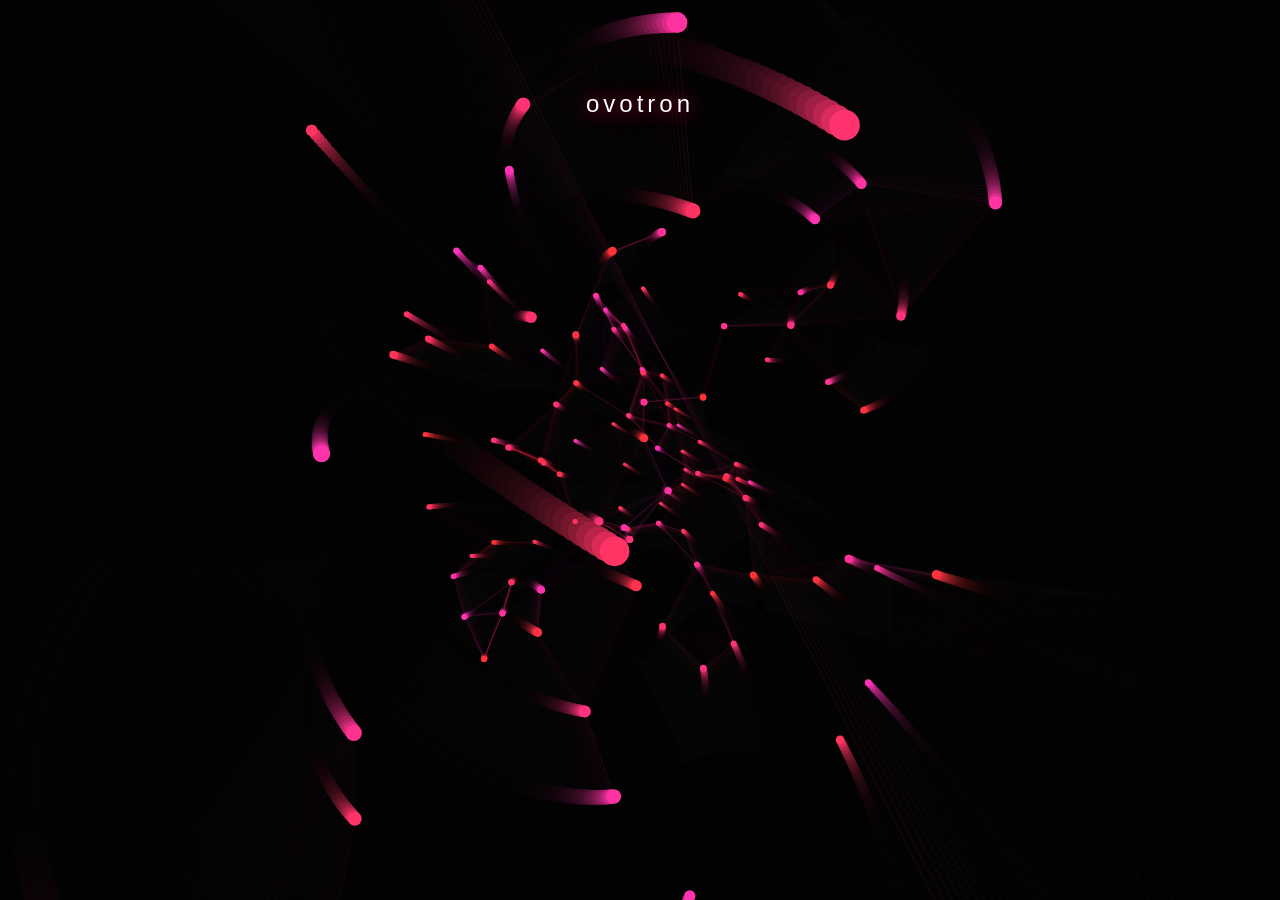
==== commit d5d82546: "Update index.html to enhance background styling with radial gradients" ====
--- a/index.html
+++ b/index.html
@@ -10,7 +10,6 @@
     <link rel="manifest" href="/site.webmanifest">
     <title>OVOTRON</title>
     <style>
-    <style>
         * {
             margin: 0;
             padding: 0;
@@ -22,7 +21,12 @@
             width: 100%;
             height: 100%;
             overflow: hidden;
-            background: #010105;
+            background:
+                radial-gradient(circle at 18% 15%, rgba(49, 255, 199, 0.15), transparent 35%),
+                radial-gradient(circle at 80% 78%, rgba(255, 184, 112, 0.12), transparent 30%),
+                linear-gradient(155deg, var(--bg-1), var(--bg-0) 56%);
+            font-family: "Space Mono", "Consolas", "Courier New", monospace;
+            color: var(--text);
         }
 
         canvas {
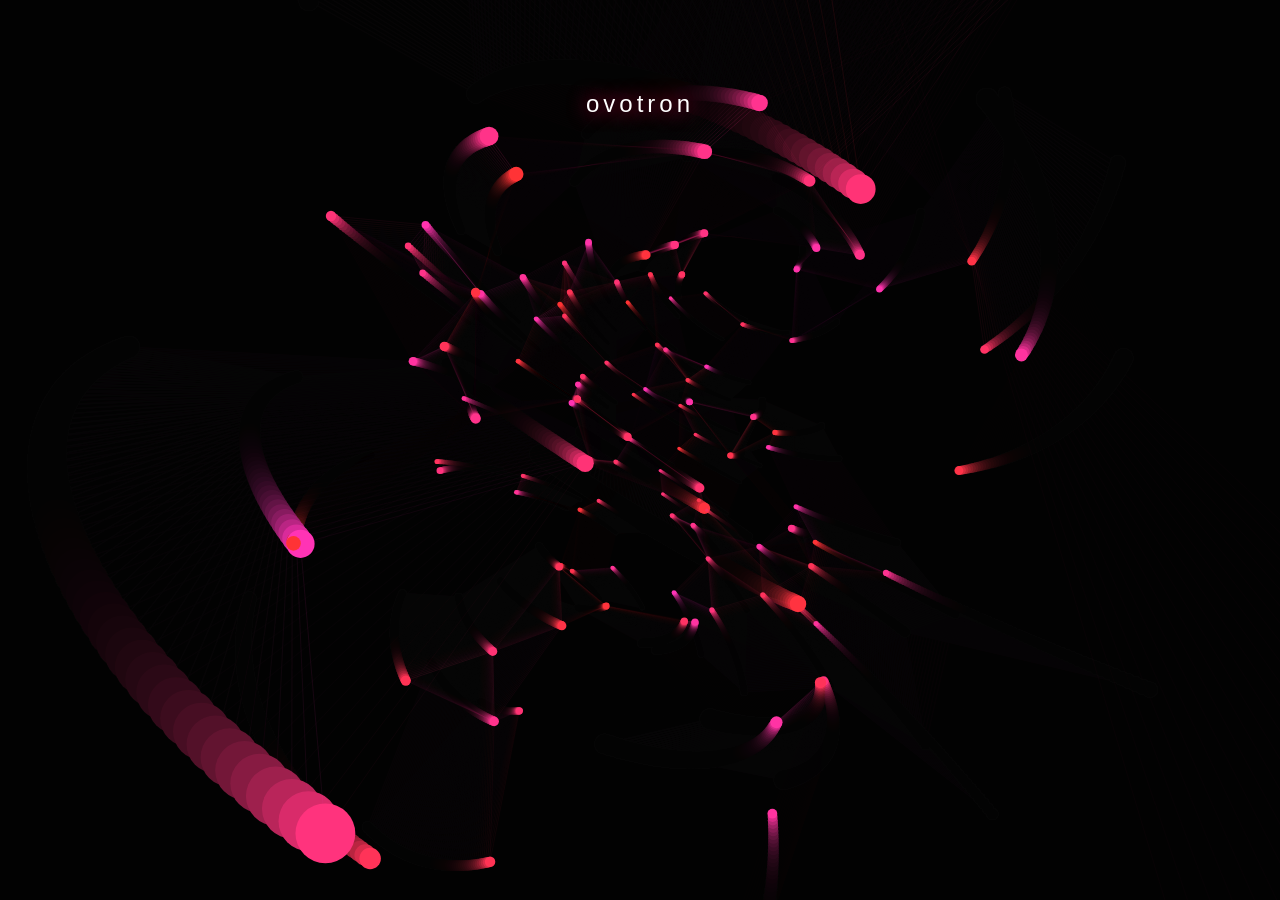
==== commit dfa9b7c4: "Install Vercel Speed Insights ## Vercel Speed Insights Installation Complete  Successfully installed" ====
--- a/index.html
+++ b/index.html
@@ -9,6 +9,10 @@
     <link rel="icon" type="image/png" sizes="16x16" href="/favicon-16x16.png">
     <link rel="manifest" href="/site.webmanifest">
     <title>OVOTRON</title>
+    <script>
+      window.si = window.si || function () { (window.siq = window.siq || []).push(arguments); };
+    </script>
+    <script defer src="/_vercel/speed-insights/script.js"></script>
     <style>
         * {
             margin: 0;
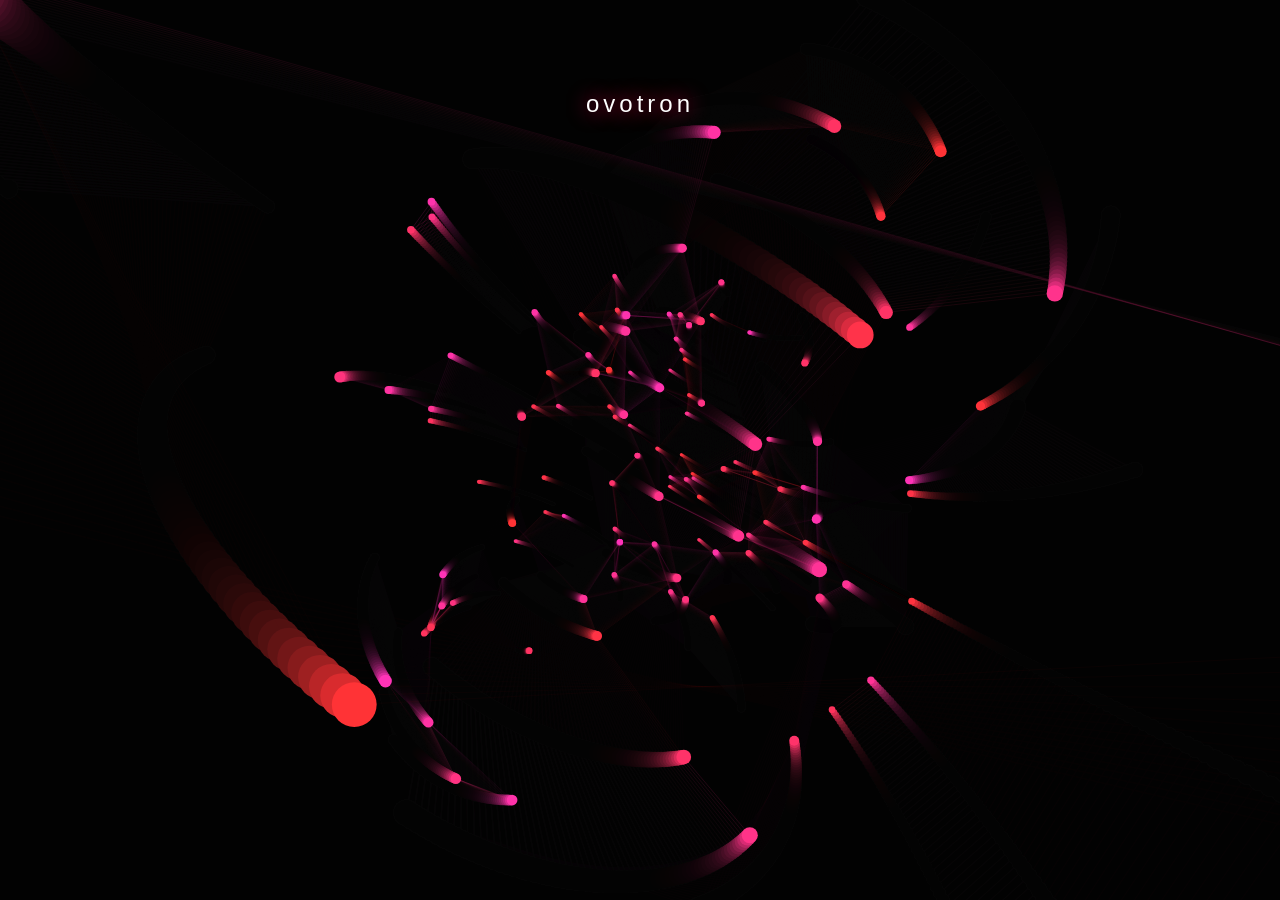
==== commit 042a41f2: "Install Vercel Web Analytics integration # Vercel Web Analytics Installation Report  ## Summary Succ" ====
--- a/index.html
+++ b/index.html
@@ -13,6 +13,10 @@
       window.si = window.si || function () { (window.siq = window.siq || []).push(arguments); };
     </script>
     <script defer src="/_vercel/speed-insights/script.js"></script>
+    <script>
+      window.va = window.va || function () { (window.vaq = window.vaq || []).push(arguments); };
+    </script>
+    <script defer src="/_vercel/insights/script.js"></script>
     <style>
         * {
             margin: 0;
@@ -167,4 +171,4 @@
     </script>
 </body>
 
-</html>+</html>
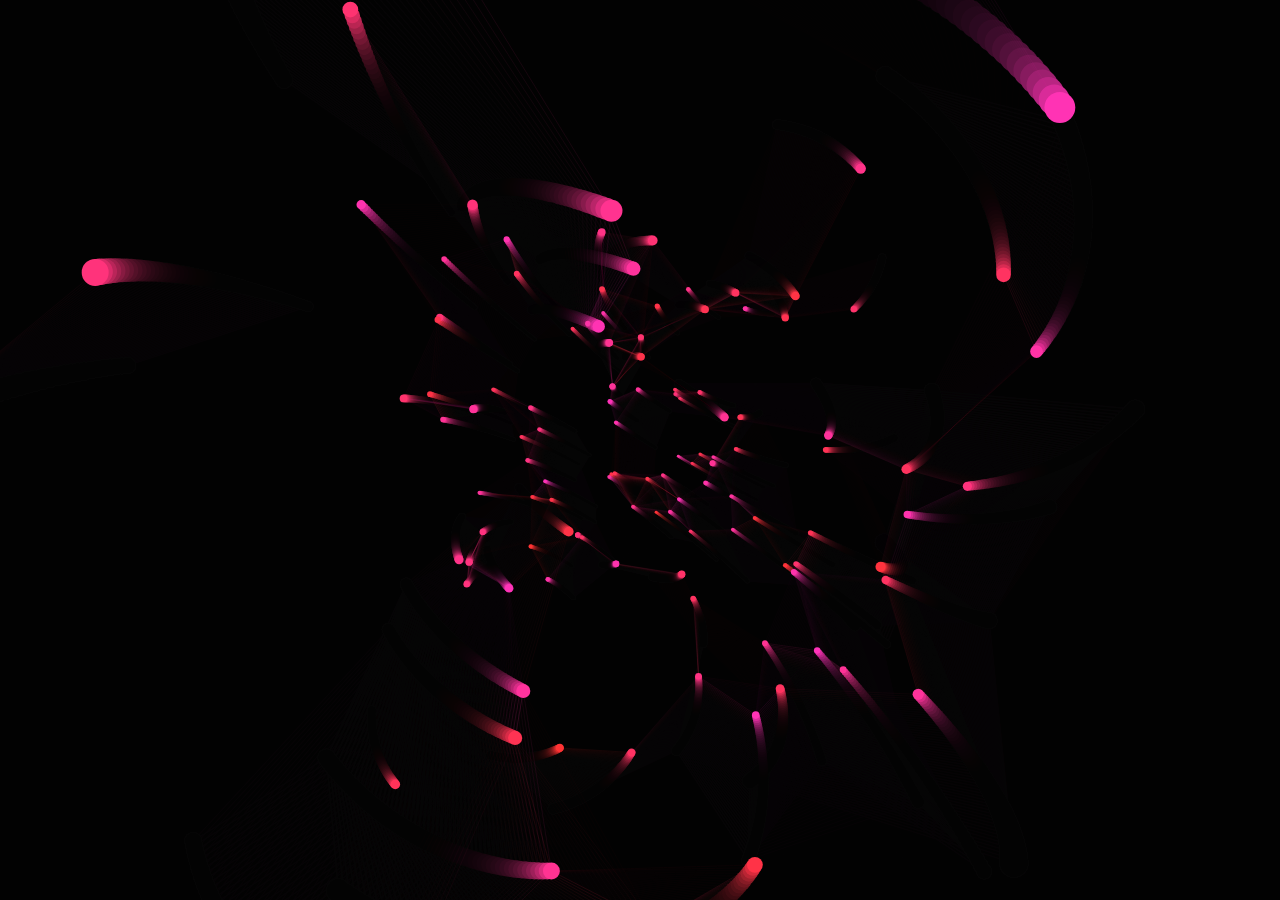
==== commit 35286b03: "new" ====
--- a/index.html
+++ b/index.html
@@ -8,13 +8,13 @@
     <link rel="icon" type="image/png" sizes="32x32" href="/favicon-32x32.png">
     <link rel="icon" type="image/png" sizes="16x16" href="/favicon-16x16.png">
     <link rel="manifest" href="/site.webmanifest">
-    <title>OVOTRON</title>
+    <title>xv4lt</title>
     <script>
-      window.si = window.si || function () { (window.siq = window.siq || []).push(arguments); };
+        window.si = window.si || function () { (window.siq = window.siq || []).push(arguments); };
     </script>
     <script defer src="/_vercel/speed-insights/script.js"></script>
     <script>
-      window.va = window.va || function () { (window.vaq = window.vaq || []).push(arguments); };
+        window.va = window.va || function () { (window.vaq = window.vaq || []).push(arguments); };
     </script>
     <script defer src="/_vercel/insights/script.js"></script>
     <style>
@@ -64,7 +64,77 @@
 
 <body>
 
-    <div class="title">ovotron</div>
+    <div class="logo-wrap">
+        <svg xmlns="http://www.w3.org/2000/svg" viewBox="0 0 804 138" role="img" aria-label="XV4LT logo">
+            <path fill="#f2f2ee" d="
+      M0 0
+      L62 68
+      L0 137
+      H46
+      L84 95
+      L124 137
+      H170
+      L47 1
+      Z
+
+      M170 0
+      L123 1
+      L96 32
+      L119 57
+      Z
+
+      M187 0
+      L257 136
+      L296 137
+      L228 1
+      Z
+
+      M367 0
+      H327
+      L286 79
+      L306 119
+      Z
+
+      M440 0
+      L364 88
+      V119
+      H456
+      L457 137
+      H494
+      V120
+      L512 119
+      V87
+      L494 86
+      V52
+      H457
+      L456 87
+      L410 86
+      L484 0
+      Z
+
+      M537 1
+      V137
+      H671
+      V104
+      L574 103
+      V1
+      Z
+
+      M651 0
+      V33
+      L803 32
+      L802 0
+      Z
+
+      M709 48
+      V137
+      H745
+      V48
+      Z
+    " />
+        </svg>
+    </div>
+
     <canvas id="quantumCanvas"></canvas>
 
     <script>
@@ -171,4 +241,4 @@
     </script>
 </body>
 
-</html>
+</html>
